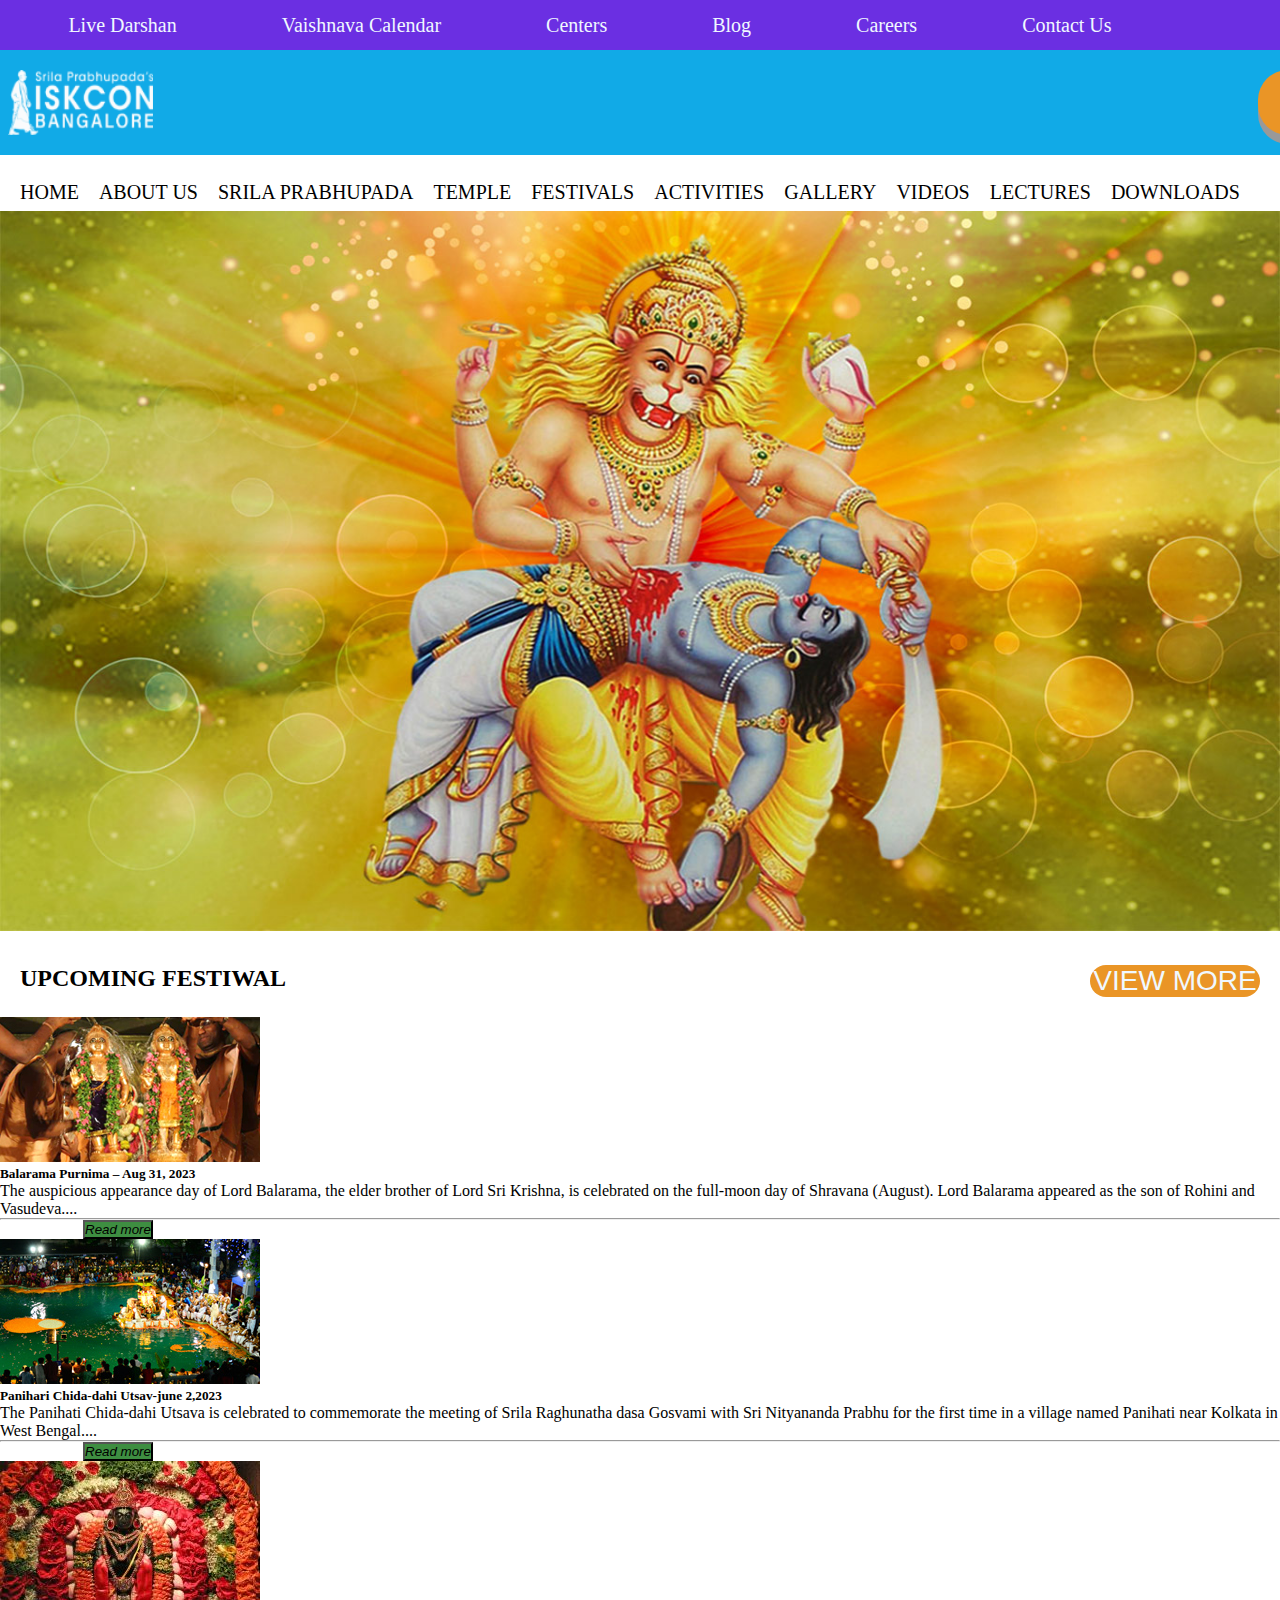
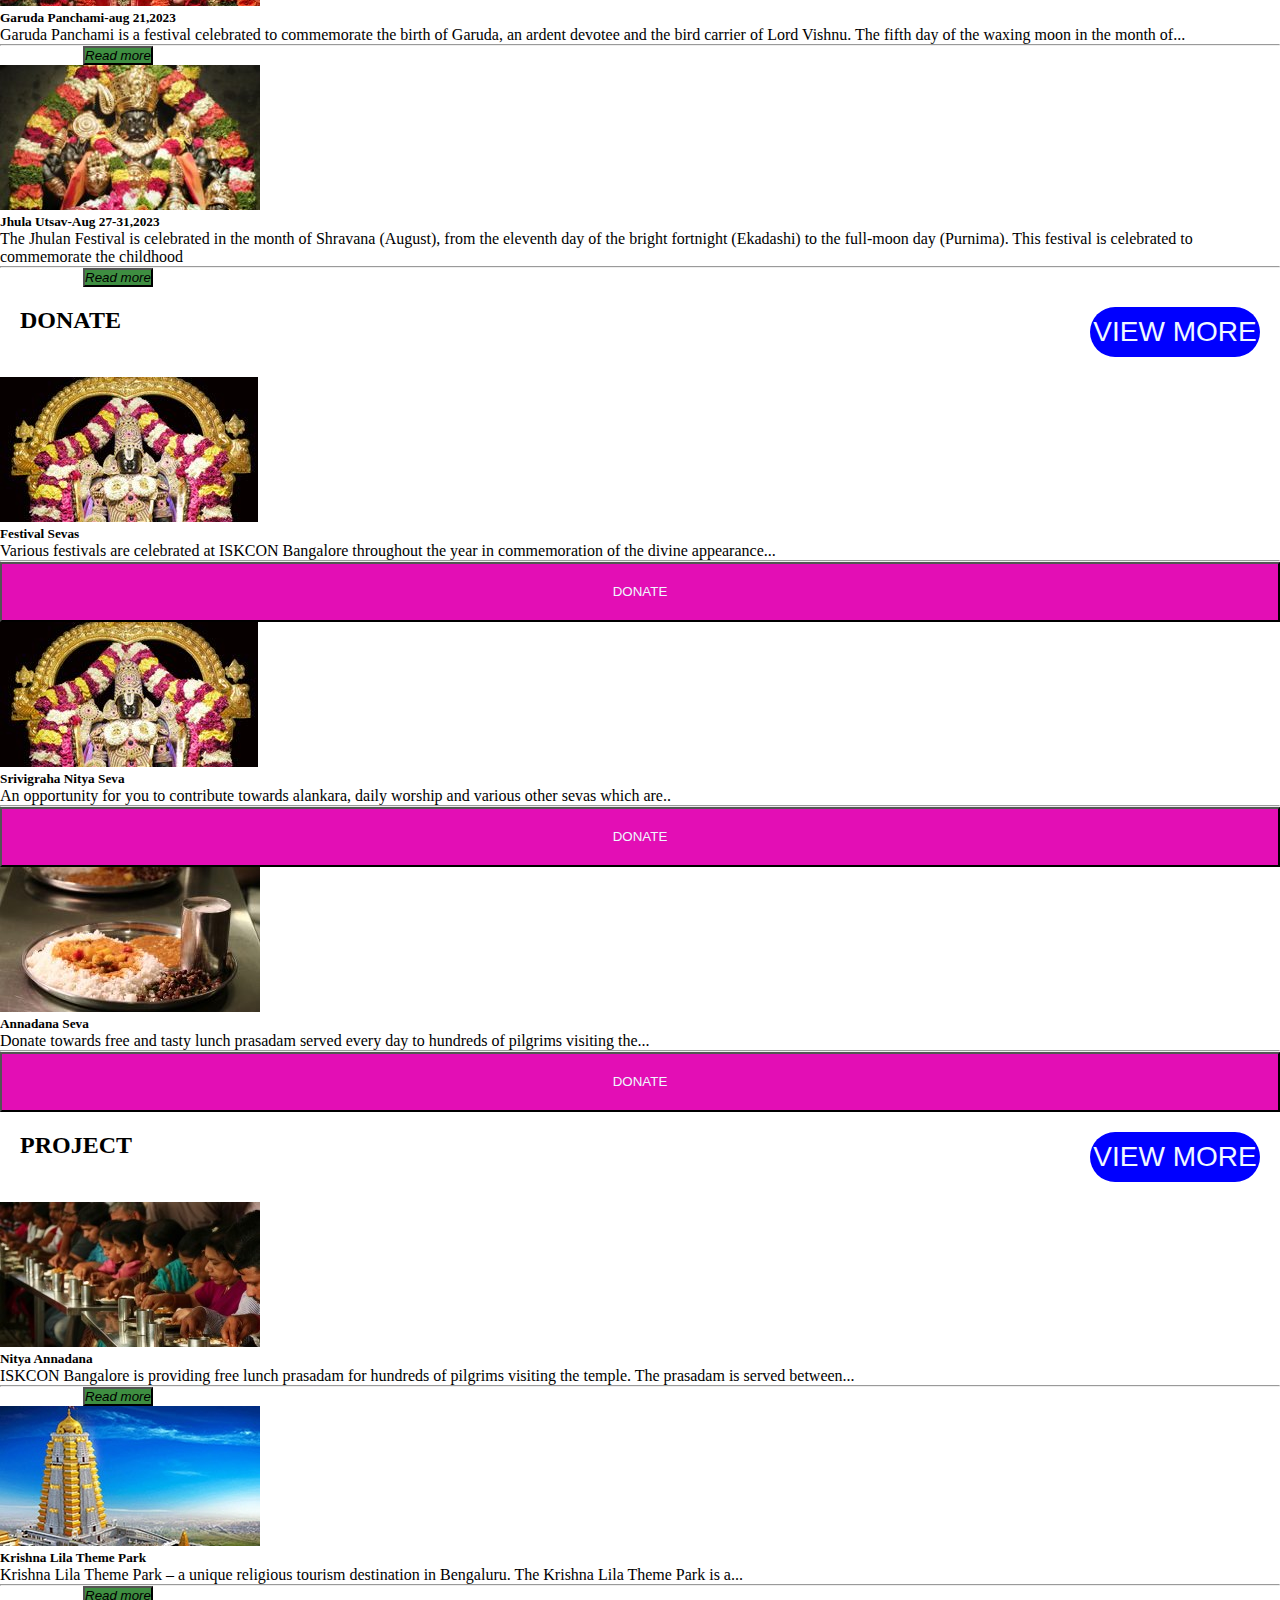
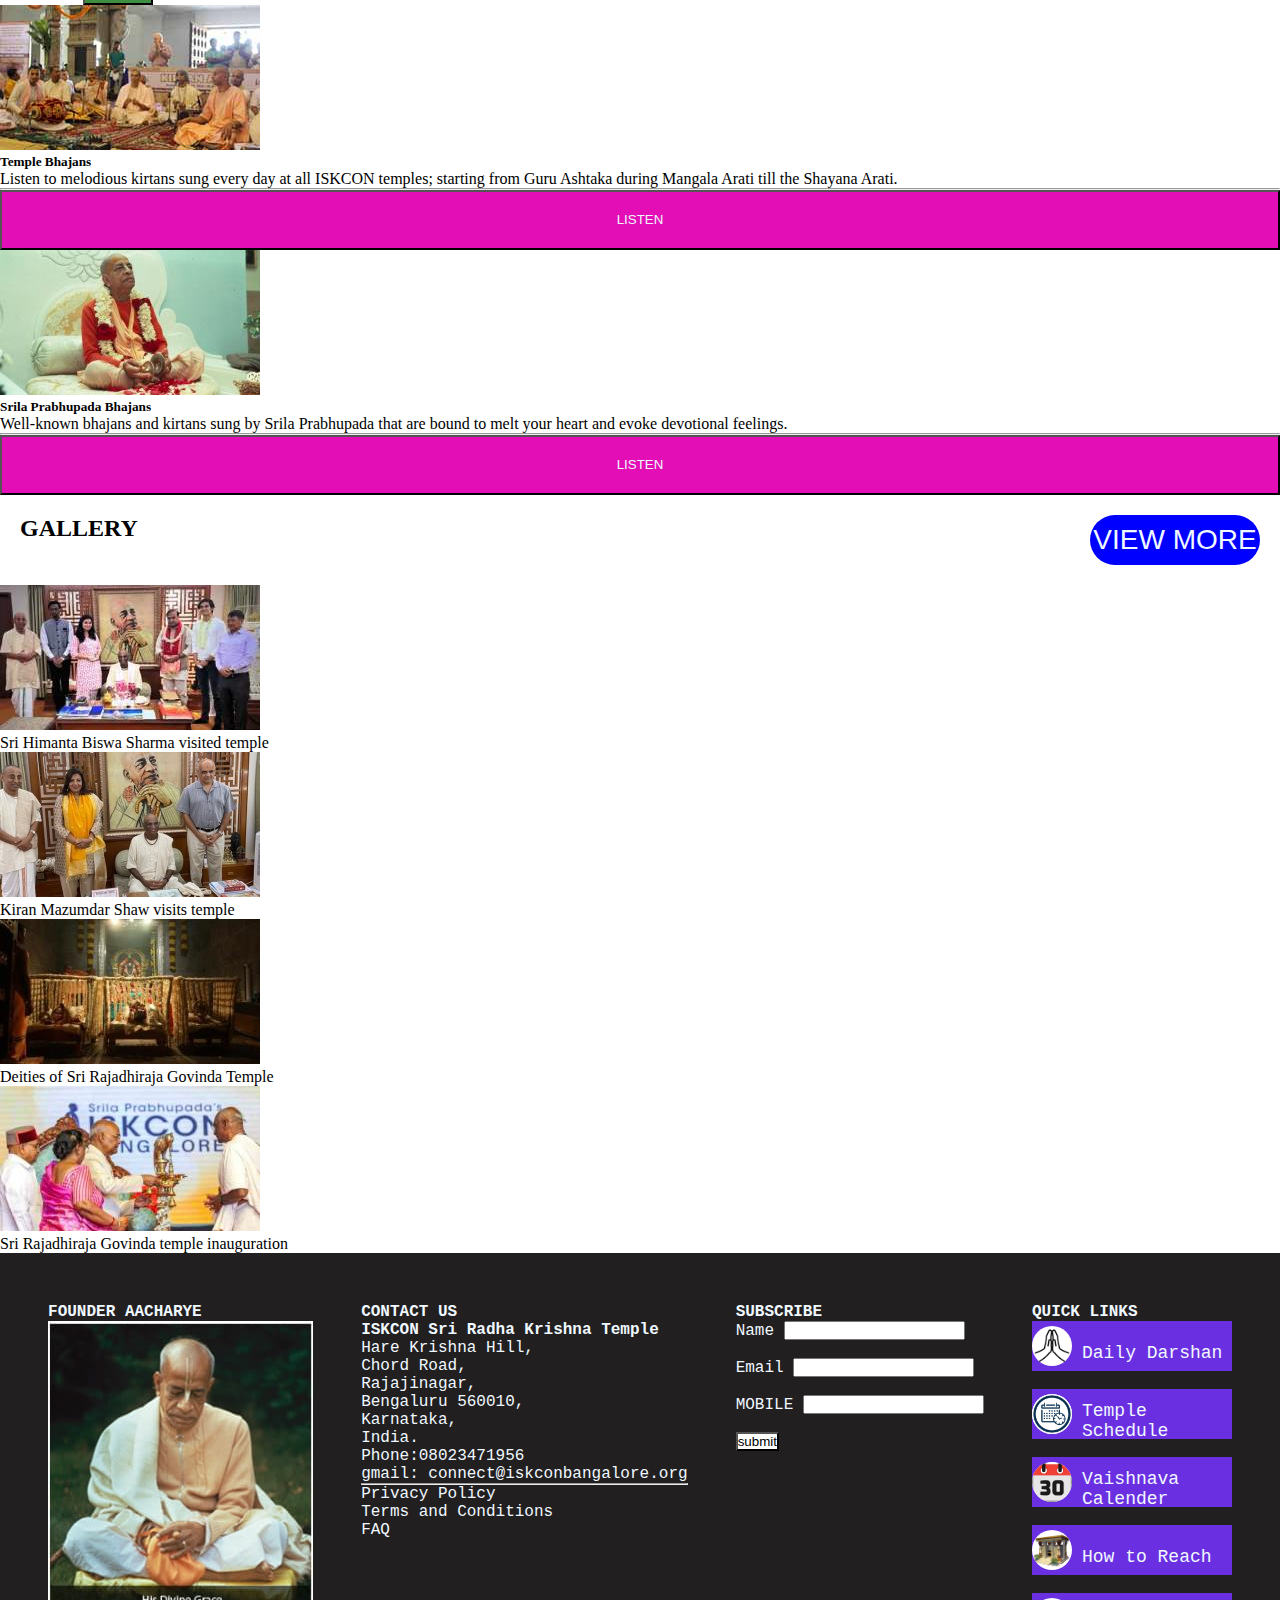
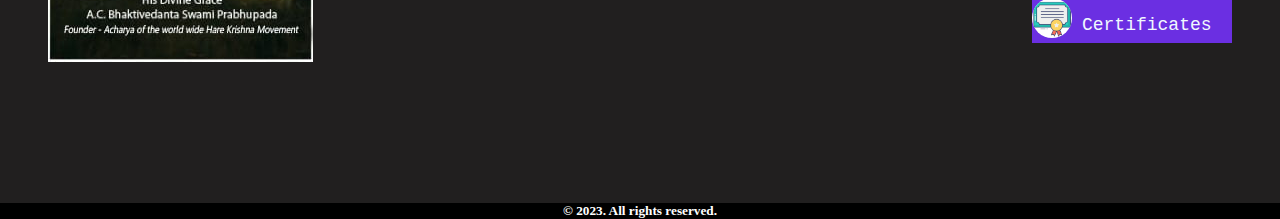
==== index.html @ 7836bb4c "first commit" ====
<!DOCTYPE html>
<html lang="en">

<head>
  <meta charset="UTF-8">
  <meta http-equiv="X-UA-Compatible" content="IE=edge">
  <meta name="viewport" content="width=device-width, initial-scale=1.0">
  <title>ISKCON BANGALORE</title>
  <link href="https://cdn.jsdelivr.net/npm/bootstrap@5.3.0-alpha3/dist/css/bootstrap.min.css" rel="stylesheet"
    integrity="sha384-KK94CHFLLe+nY2dmCWGMq91rCGa5gtU4mk92HdvYe+M/SXH301p5ILy+dN9+nJOZ" crossorigin="anonymous">
  <link rel="stylesheet" href="style.css">
  <link rel="icon" type="image/x-icon" href="images/temple.png">
</head>

<body>

  <div class="container-fluid">
    <span>Live Darshan </span>
    <span>Vaishnava Calendar</span>
    <span>Centers</span>
    <span>Blog</span>
    <span>Careers</span>
    <span>Contact Us</span>
  </div>

  <div class="navigition">
    <img src="images/iskcon-bangalore-logo-n.png" alt="">

    <button type="button" value="button">Donate</button>
  </div>
  <nav>
    <ul>
      <li><a href="#">HOME</a></li>
      </div>
      <li><a href="#">ABOUT US</a></li>
      <li><a href="#">SRILA PRABHUPADA</a></li>
      <li><a href="#">TEMPLE</a></li>
      <li><a href="#">FESTIVALS</a></li>
      <li><a href="#">ACTIVITIES</a></li>
      <li><a href="#">GALLERY</a></li>
      <li><a href="#">VIDEOS</a></li>
      <li><a href="#">LECTURES</a></li>
      <li><a href="#">DOWNLOADS</a></li>
      <li><a href="#">LIFE PATRON</a></li>
    </ul>
  </nav>
  <div class="section">
    <img class="image" src="images/god.jpg" height="" width="" alt="">
  </div>
  <div class="section2">
    <div class="head">
      <h2>UPCOMING FESTIWAL</h2>
      <BUtton class="BUTTON" type="button">VIEW MORE</BUtton>
    </div>
    <div class="row row-cols-1 row-cols-md-4 g-4">
      <div class="col">
        <div class="card">
          <img src="images\Balaram-purnima.jpg" class="card-img-top" alt="...">
          <div class="card-body">
            <h5 class="card-title">Balarama Purnima – Aug 31, 2023</h5>
            <p class="card-text">The auspicious appearance day of Lord Balarama, the elder brother of Lord Sri Krishna,
              is celebrated on the full-moon day of Shravana (August). Lord Balarama appeared as the son of Rohini and
              Vasudeva....<hr><button class="button1">Read more</button></p>
          </div>
        </div>
      </div>
      <div class="col">
        <div class="card">
          <img src="images/Panihati-chida-dahi.jpg" class="card-img-top" alt="...">
          <div class="card-body">
            <h5 class="card-title">Panihari Chida-dahi Utsav-june 2,2023</h5>
            <p class="card-text">
              The Panihati Chida-dahi Utsava is celebrated to commemorate the meeting of Srila Raghunatha dasa Gosvami
              with Sri Nityananda Prabhu for the first time in a village named Panihati near Kolkata in West Bengal....
              <hr>
              <button class="button1">Read more</button>
            </p>
          </div>
        </div>
      </div>
      <div class="col">
        <div class="card">
          <img src="images/f18-garuda-panchami-260x145.jpg" class="card-img-top" alt="...">
          <div class="card-body">
            <h5 class="card-title">Garuda Panchami-aug 21,2023</h5>
            <p class="card-text">Garuda Panchami is a festival celebrated to commemorate the birth of Garuda, an ardent
              devotee and the bird carrier of Lord Vishnu. The fifth day of the waxing moon in the month of... <hr>
              <button class="button1">Read more</button></p>
          </div>
        </div>
      </div>
      <div class="col">
        <div class="card">
          <img src="images/sri-narasimha-jayanti-260x145.jpg" class="card-img-top" alt="...">
          <div class="card-body">
            <h5 class="card-title">Jhula Utsav-Aug 27-31,2023</h5>
            <p class="card-text">The Jhulan Festival is celebrated in the month of Shravana (August), from the eleventh
              day of the bright fortnight (Ekadashi) to the full-moon day (Purnima). This festival is celebrated to
              commemorate the childhood<hr><button class="button1">Read more</button></p>

          </div>
        </div>
      </div>
    </div>

  </div>
  <div class="head">
    <h2>DONATE</h2>
    <img src="images/Horizontal-Line-No-Background.png" alt="">
    <BUtton class="BUTTON" type="button" style="background-color: blue;">VIEW MORE</BUtton>
  </div>
  <div class="row row-cols-1 row-cols-md-4 g-4">
    <div class="col">
      <div class="card">
        <img src="images/seva-258x145 (1).jpg" class="card-img-top" alt="...">
        <div class="card-body">
          <h5 class="card-title">Festival Sevas</h5>
          <p class="card-text">Various festivals are celebrated at ISKCON Bangalore throughout the year in commemoration
            of the divine appearance...<hr><button class="button3">DONATE</button></p>
        </div>
      </div>
    </div>
    <div class="col">
      <div class="card">
        <img src="images/seva-258x145 (1).jpg" class="card-img-top" alt="...">
        <div class="card-body">
          <h5 class="card-title">Srivigraha Nitya Seva</h5>
          <p class="card-text">An opportunity for you to contribute towards alankara, daily worship and various other
            sevas which are..<hr><button class="button3">DONATE</button></p>
        </div>
      </div>
    </div>
    <div class="col">
      <div class="card">
        <img src="images/a07-nitya-annadana-260x145 (1).jpg" class="card-img-top" alt="...">
        <div class="card-body">
          <h5 class="card-title">Annadana Seva</h5>
          <p class="card-text">Donate towards free and tasty lunch prasadam served every day to hundreds of pilgrims
            visiting the...<hr><button class="button3">DONATE</button></p>
        </div>
      </div>
    </div>
    <!-- <div class="col">
      <div class="card">
        <img src="..." class="card-img-top" alt="...">
        <div class="card-body">
          <h5 class="card-title">Card title</h5>
          <p class="card-text">This is a longer card with supporting text below as a natural lead-in to additional content. This content is a little bit longer.</p>
        </div> -->
  </div>
  </div>
  </div>
  <div class="head">
    <h2>PROJECT</h2>
    <img src="images/Horizontal-Line-No-Background.png" alt="">
    <BUtton class="BUTTON" type="button" style="background-color: blue;">VIEW MORE</BUtton>
  </div>
  <div class="row row-cols-1 row-cols-md-4 g-4">
    <div class="col">
      <div class="card">
        <img src="images/nityaannadana1 (1).jpg" class="card-img-top" alt="...">
        <div class="card-body">
          <h5 class="card-title">Nitya Annadana</h5>
          <p class="card-text">ISKCON Bangalore is providing free lunch prasadam for hundreds of pilgrims visiting the
            temple. The prasadam is served between...<hr><button class="button1">Read more</button></p>
        </div>
      </div>
    </div>
    <div class="col">
      <div class="card">
        <img src="images/260x140 (1).jpg" class="card-img-top" alt="...">
        <div class="card-body">
          <h5 class="card-title">Krishna Lila Theme Park</h5>
          <p class="card-text">Krishna Lila Theme Park – a unique religious tourism destination in Bengaluru. The
            Krishna Lila Theme Park is a...<hr><button class="button1">Read more</button></p>
        </div>
      </div>
    </div>
    <div class="col">
      <div class="card">
        <img src="images/iskcon-lectures.jpg" class="card-img-top" alt="...">
        <div class="card-body">
          <h5 class="card-title">Temple Bhajans</h5>
          <p class="card-text">Listen to melodious kirtans sung every day at all ISKCON temples; starting from Guru
            Ashtaka during Mangala Arati till the Shayana Arati.<HR><button class="button3">LISTEN</button></p>
        </div>
      </div>
    </div>
    <div class="col">
      <div class="card">
        <img src="images/bhajans-srila-prabhupada (1).jpg" class="card-img-top" alt="...">
        <div class="card-body">
          <h5 class="card-title">Srila Prabhupada Bhajans</h5>
          <p class="card-text">Well-known bhajans and kirtans sung by Srila Prabhupada that are bound to melt your heart
            and evoke devotional feelings.<HR><button class="button3">LISTEN</button></p>
        </div>
      </div>
    </div>
  </div>
  <div class="head">
    <h2>GALLERY</h2>
    <img src="images/Horizontal-Line-No-Background.png" alt="">
    <BUtton class="BUTTON" type="button" style="background-color: blue;">VIEW MORE</BUtton>
  </div>
  <div class="row row-cols-1 row-cols-md-4 g-4">
    <div class="col">
      <div class="card">
        <img src="images/himanta-biswa-sarma-thumb.jpg" class="card-img-top" alt="...">
        <div class="card-body">
          <h5 class="card-title"></h5>
          <p class="card-text">Sri Himanta Biswa Sharma visited temple</p>
        </div>
      </div>
    </div>
    <div class="col">
      <div class="card">
        <img src="images/kiran-majundar-shaw-thumb.jpg" class="card-img-top" alt="...">
        <div class="card-body">
          <h5 class="card-title"></h5>
          <p class="card-text">Kiran Mazumdar Shaw visits temple</p>
        </div>
      </div>
    </div>
    <div class="col">
      <div class="card">
        <img src="images/other-utsava-deities.jpg" class="card-img-top" alt="...">
        <div class="card-body">
          <h5 class="card-title"></h5>
          <p class="card-text">Deities of Sri Rajadhiraja Govinda Temple</p>
        </div>
      </div>
    </div>
    <div class="col">
      <div class="card">
        <img src="images/sri-ramnath-kovind-iskcon-thumb (1).jpg" class="card-img-top" alt="...">
        <div class="card-body">
          <h5 class="card-title"></h5>
          <p class="card-text">Sri Rajadhiraja Govinda temple inauguration</p>
        </div>
      </div>
    </div>
  </div>
  <div class="container4">
    <div class="main" id="class">
      <h4>FOUNDER AACHARYE</h4>
      <div>
        <img src="images/founder-acharya.jpg" alt="">
      </div>
    </div>
    <div class="main" id="class">
      <H4>CONTACT US</H4>
      <div class="contact">
        <b>ISKCON Sri Radha Krishna Temple </b><br>
        Hare Krishna Hill,<br>
Chord Road,<br> Rajajinagar, <br>
Bengaluru 560010,<br> Karnataka,<br> India.<br>
Phone:08023471956<br>
gmail: connect@iskconbangalore.org<hr>
Privacy Policy<br>
Terms and Conditions<br>
FAQ
      </div>
    </div>
    <div class="main" id="class">
      <H4>SUBSCRIBE</H4>
      <form action="php">
<placeholder>Name</placeholder>
<input type="text"></form><br>
<placeholder>Email</placeholder>
<input type="text"></form><br><br>
<placeholder>MOBILE</placeholder>
<input type="text"></form><br><br>
<button class="btn">submit</button>

      </form>
    </div>
    <div class="main" id="class1">
      <H4>QUICK LINKS</H4>
     <div class="linkicon"><img src="images/pooja.png" alt=""> <p>Daily Darshan</p> </div> <br>
     <div class="linkicon"><img src="images/495-4950438_schedule-clipart-hd-png-download.png" alt=""> <p>Temple Schedule</p> </div><br>
     <div class="linkicon"><img src="images/download.png" alt=""> <p>Vaishnava Calender</p> </div><br>
     <div class="linkicon"><img src="images/Marketplace_Egyptian_Temple-icon.webp" alt=""> <p>How to Reach</p> </div><br>
     <div class="linkicon"><img src="images/certificate.png" alt=""> <p>Certificates</p> </div>         
    </div>
    
  </div>
  <footer><h5>© 2023. All rights reserved.</h5></footer>

  <script src="https://cdn.jsdelivr.net/npm/bootstrap@5.3.0-alpha3/dist/js/bootstrap.bundle.min.js"
    integrity="sha384-ENjdO4Dr2bkBIFxQpeoTz1HIcje39Wm4jDKdf19U8gI4ddQ3GYNS7NTKfAdVQSZe"
    crossorigin="anonymous"></script>
</body>

</html>
---- style.css ----
* {
  margin: 0;
  padding: 0;
}

.container-fluid {
  display: block;
  text-align: center;
  background: #6b2fe2;
  height: 50px;
  color: aliceblue;
  font-size: 20px;
  flex-wrap: wrap;
  /* position: fixed; */
}

span {
  margin-right: 100px;
  line-height: 50px;
}

.navigition {
  left: 0;
  width: 100%;
  padding: 20px 10%;
  display: flex;
  justify-content: space-between;
  background-color: rgb(17, 170, 231);
  /* position: fixed; */
}

.navigition img {
  height: 65px;
  width: 145px;
  margin-left: -120px;
  margin-top: 0px;
}

.navigition button {
  background-color: rgb(234, 149, 38);
  color: aliceblue;
  width: 150px;
  margin-left: 20px;
  padding: 10px;
  font-size: 25px;
  font: bold;
  border-radius: 30px;
  border: none;
  box-shadow: 0 9px #999;

}

.navigition button:hover {
  background-color: #3e8e41
}

nav ul {
  list-style: none;
  margin: 10;
  padding: 0;
  display: flex;
  height: 56px;
  background-color: white;
  flex-wrap: wrap;
  /* position: fixed; */
}

nav li {
  margin-left: 20px;
  margin-top: 26px;
}

nav a {
  color: black;
  text-decoration: none;
  font-size: 20px;

}

nav a:hover {
  background-color: #e30eb5
}

.carousel {
  width: 100%;
  overflow: hidden;
}

.section2 {
  margin-top: 30px;

}

.head {
  justify-content: space-between;
  display: flex;
  margin: 20px;
  /* vertical-align: baseline; */
  /* flex-wrap: wrap; */

}

.BUTTON {
  background-color: rgb(234, 149, 38);
  color: aliceblue;
  width: 170px;
  margin-left: 20px;
  padding: 0px;
  font-size: 28px;
  font: bold;
  border-radius: 30px;
  border: none;
  /* box-shadow: 0 9px #999; */

}

.button1 {
  color: black;
  font-style: italic;
  text-align: center;
  margin-left: 83px;
  background-color: #3e8e41;

}

.image {
  width: 100%;
  height: auto;
}

.head img {
  height: 50px;
  width: 75%;

}

.container4 {
  height: 550px;
  width: 100%;
  border: #3e8e41;
  background-color: rgb(33, 31, 31);
  color: aliceblue;
  display: flex;
  justify-content: space-evenly;
  /* margin-top: 20px; */
  flex-wrap: wrap;
}

.main {
  margin-top: 50px;
  font-family: 'Courier New', Courier, monospace;
}

.contect {
  font-family: 'Courier New', Courier, monospace;
}

.btn:hover {
  background-color: #e30eb5;
}

.btn {
  background-color: white;
}

footer {
  background-color: black;
  color: white;
  text-align: center;
}

#class1 img {
  background-color: white;
  border-radius: 50%;
  height: 40px;
  width: 40px;

}

.linkicon {
  background-color: #6b2fe2;
  height: 50px;
  width: 200px;
  display: flex;
  align-items: center;
}

.linkicon p{
  /* display: contents; */
  margin-left: 10px;
  margin-top: 15px;
  font-size: large;
}
.button3{width: 100%;
  height: 60px;
background-color: #e30eb5;
cursor: alias;
color: aliceblue;}
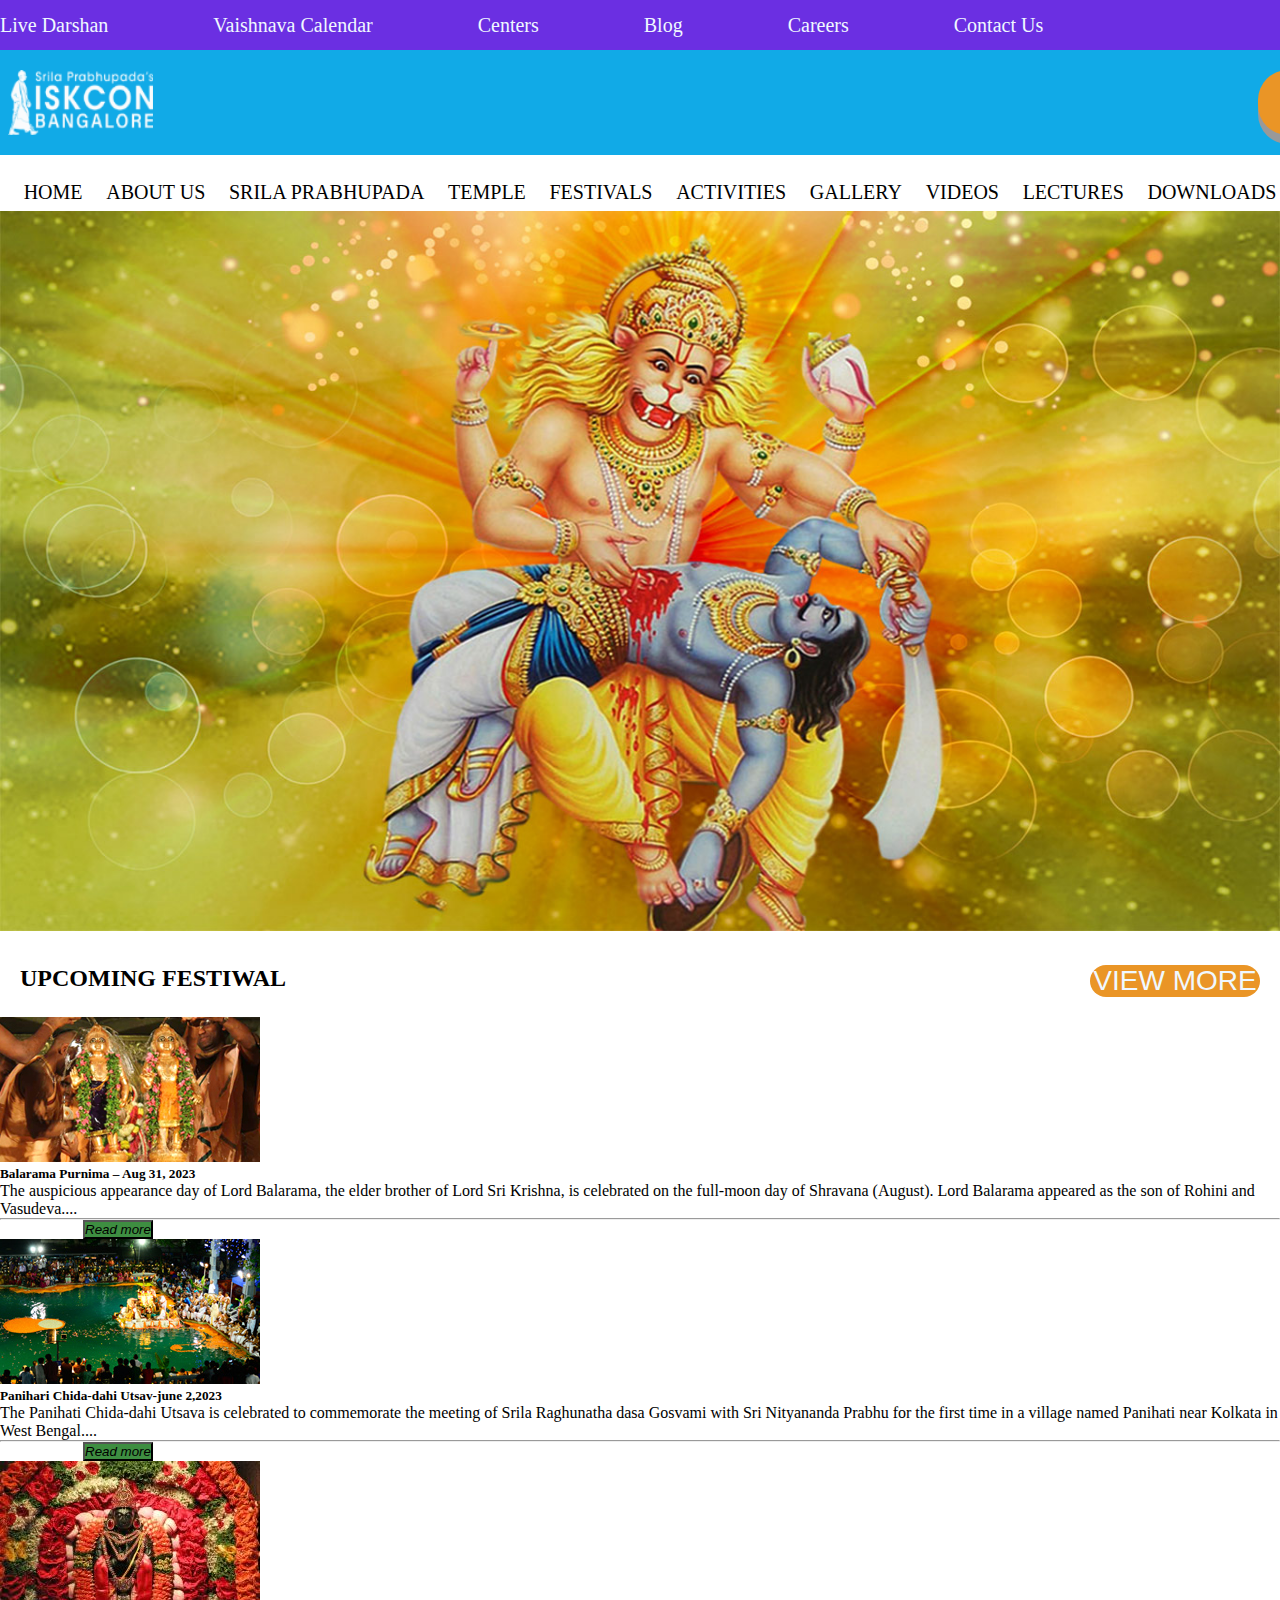
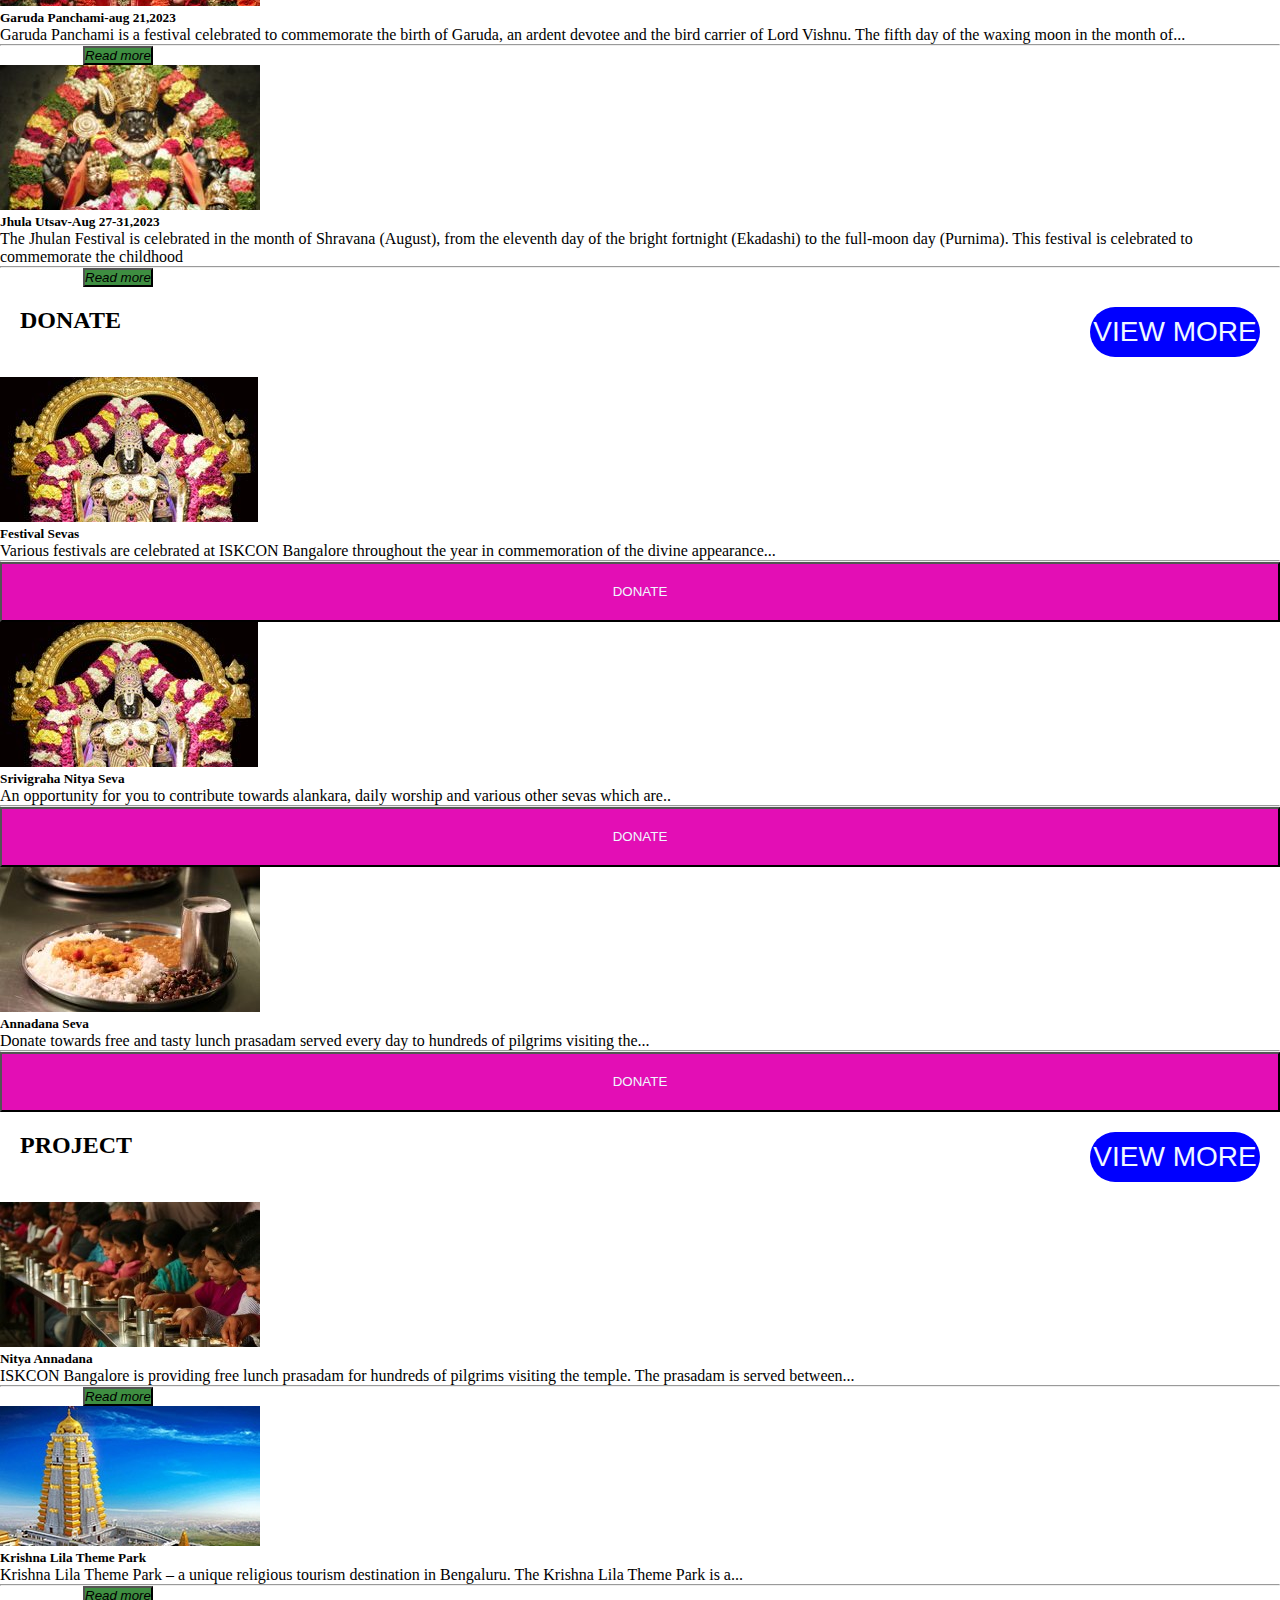
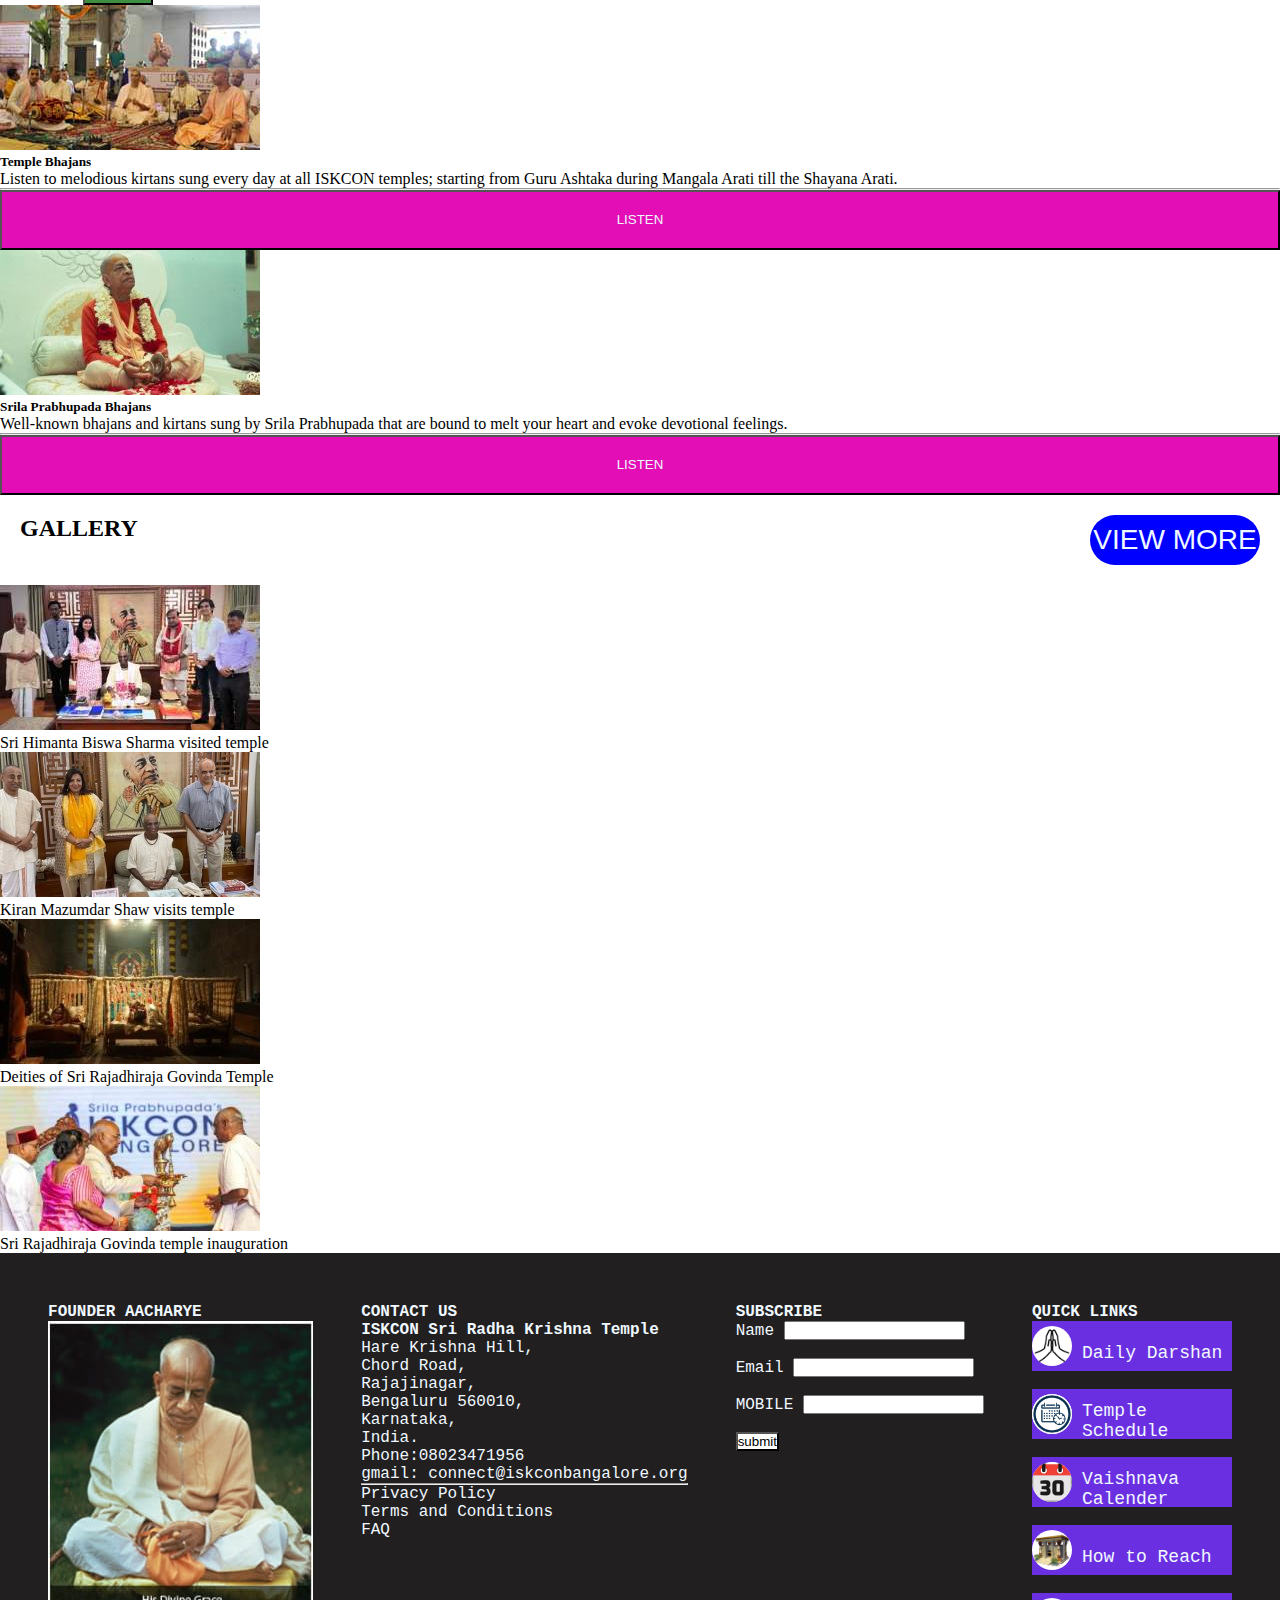
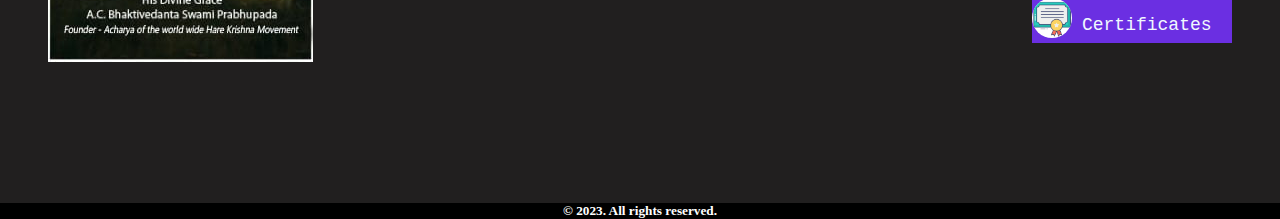
==== commit d6918d42: "second commit" ====
--- a/index.html
+++ b/index.html
@@ -13,7 +13,7 @@
 </head>
 
 <body>
-
+  
   <div class="container-fluid">
     <span>Live Darshan </span>
     <span>Vaishnava Calendar</span>
@@ -31,8 +31,7 @@
   <nav>
     <ul>
       <li><a href="#">HOME</a></li>
-      </div>
-      <li><a href="#">ABOUT US</a></li>
+      <li><a href="about.html">ABOUT US</a></li>
       <li><a href="#">SRILA PRABHUPADA</a></li>
       <li><a href="#">TEMPLE</a></li>
       <li><a href="#">FESTIVALS</a></li>
--- a/style.css
+++ b/style.css
@@ -5,12 +5,13 @@
 
 .container-fluid {
   display: block;
-  text-align: center;
+  /* text-align: center; */
   background: #6b2fe2;
   height: 50px;
   color: aliceblue;
   font-size: 20px;
   flex-wrap: wrap;
+  /* justify-content: last baseline; */
   /* position: fixed; */
 }
 
@@ -62,6 +63,7 @@
   height: 56px;
   background-color: white;
   flex-wrap: wrap;
+  justify-content: space-evenly;
   /* position: fixed; */
 }
 
@@ -123,7 +125,7 @@
 
 }
 
-.image {
+.image{
   width: 100%;
   height: auto;
 }
@@ -195,4 +197,18 @@
   height: 60px;
 background-color: #e30eb5;
 cursor: alias;
-color: aliceblue;}+color: aliceblue;}
+
+html {
+  overflow:   scroll;
+}
+
+::-webkit-scrollbar {
+    width: 0px;
+    background: transparent; 
+    /* make scrollbar transparent */
+}
+.container{ height: 20px;
+width: 100%;}
+ .right{ background-color: #6b2fe2;}
+ .left{background-color: #e30eb5;}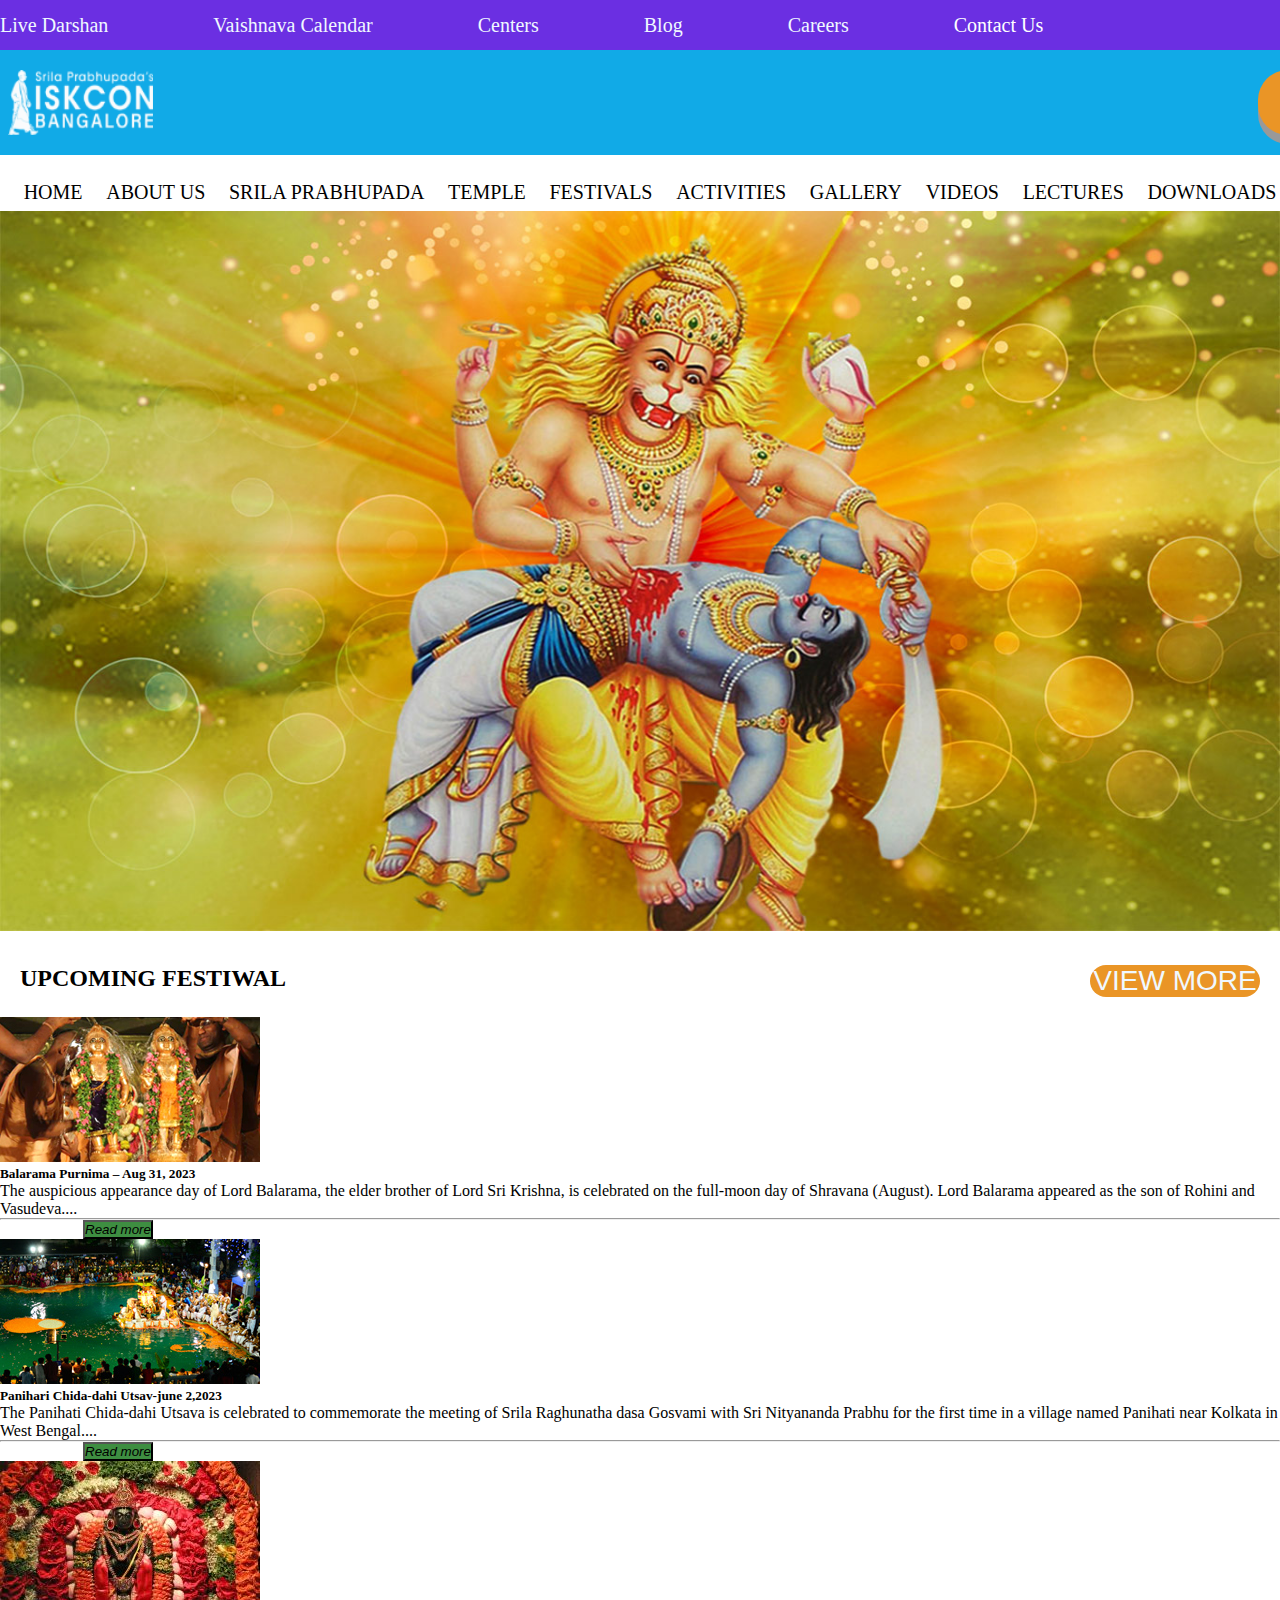
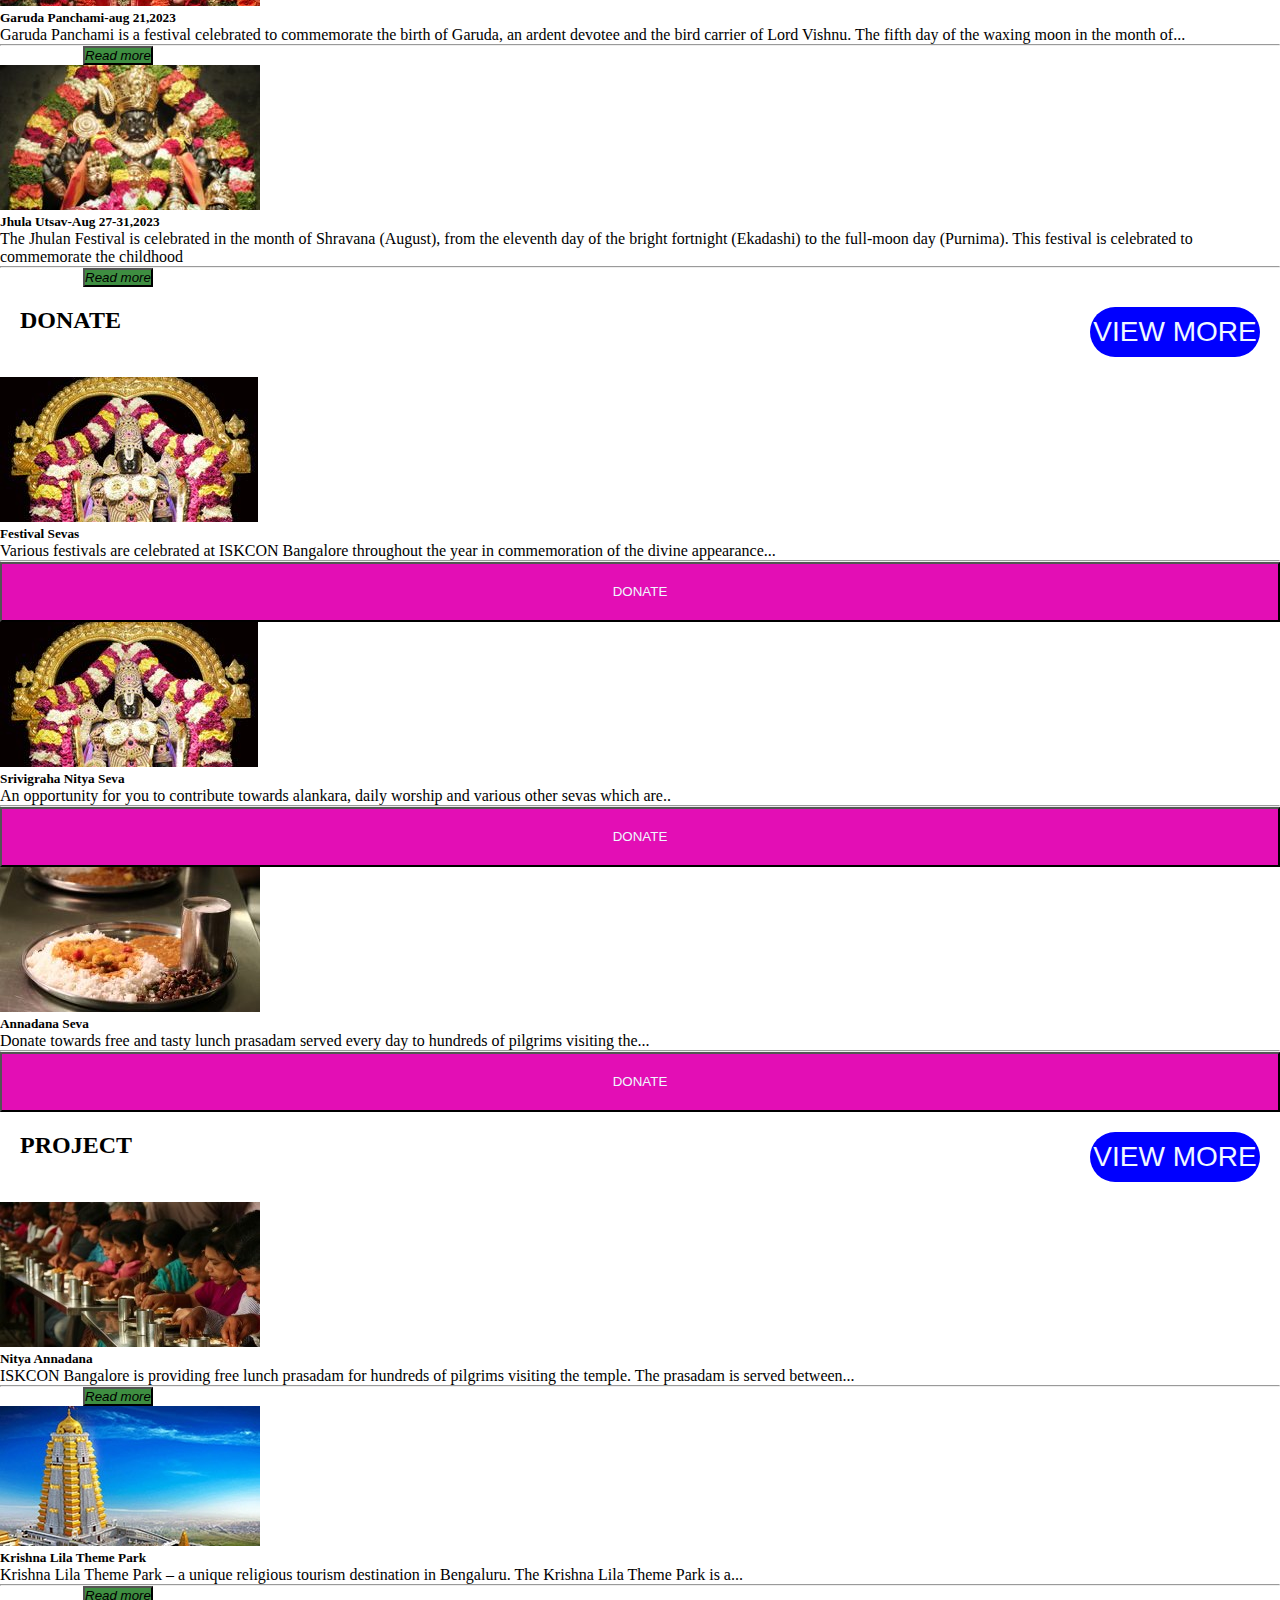
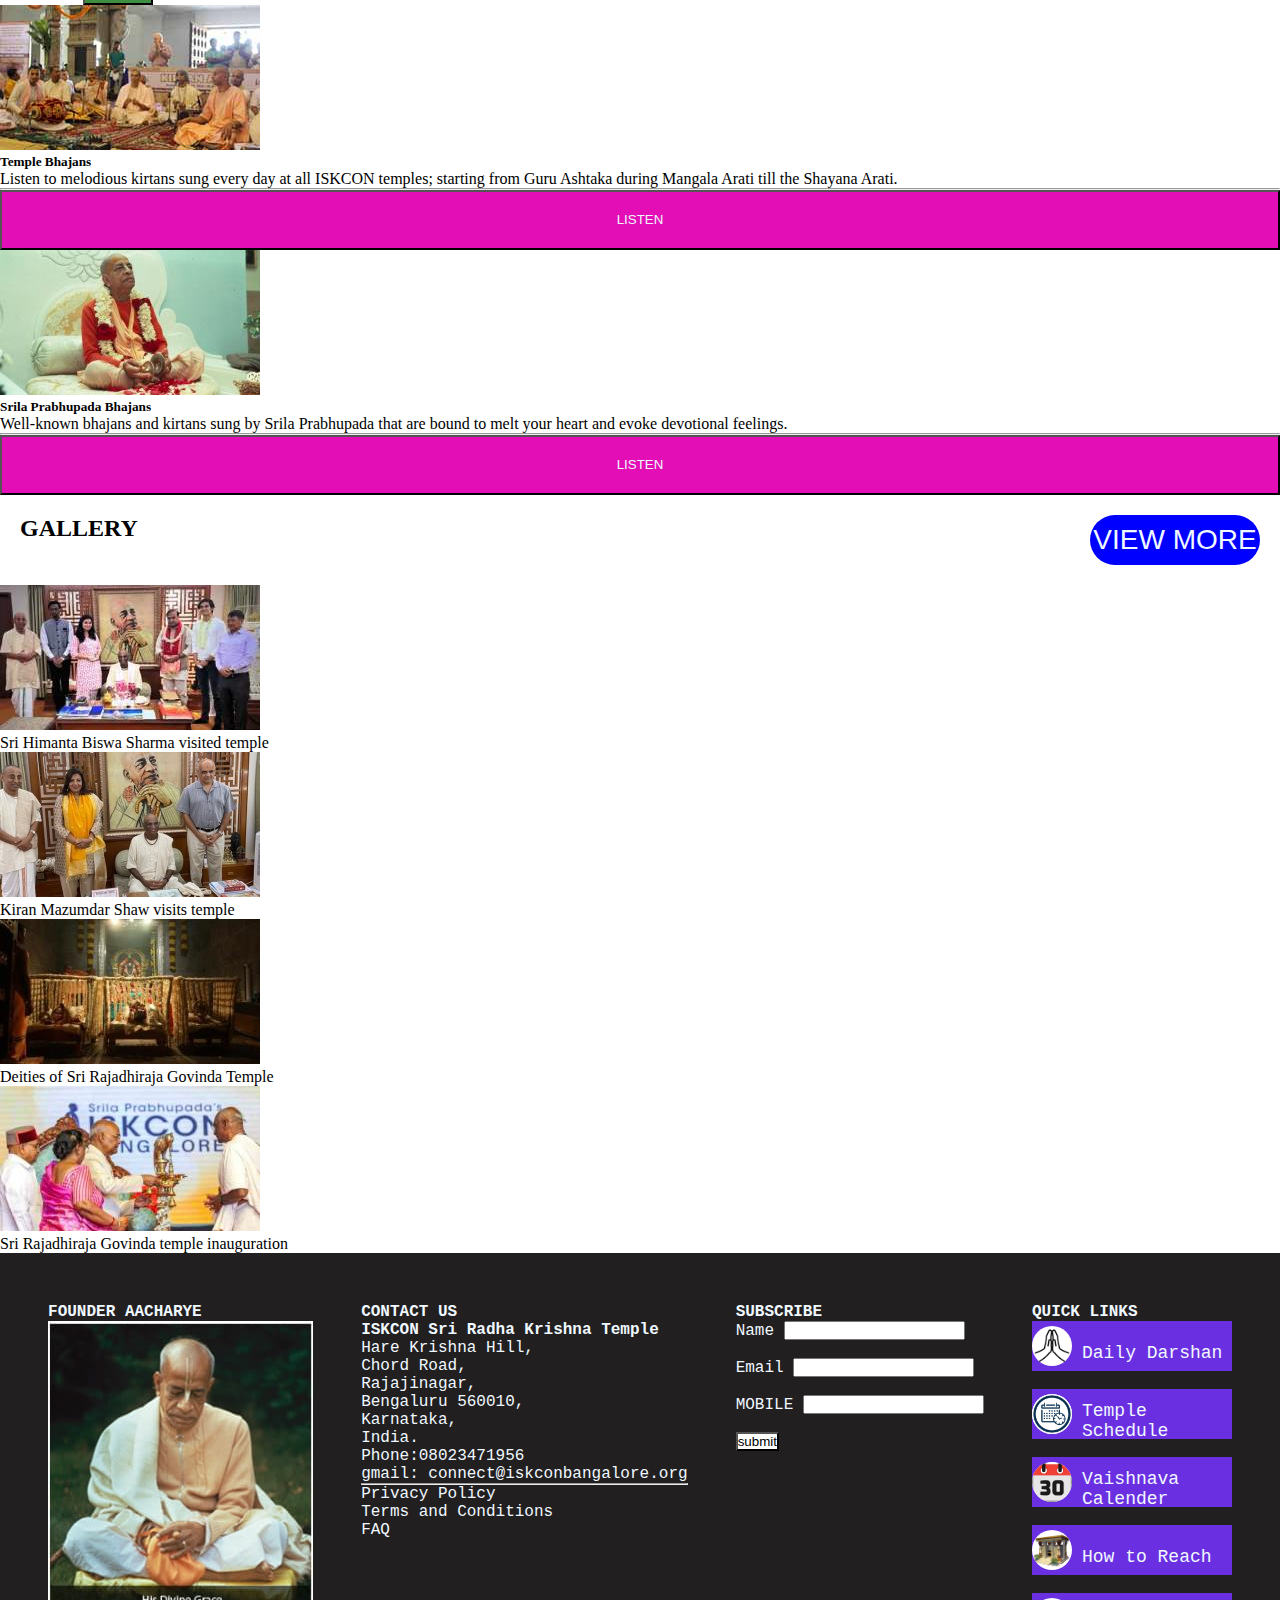
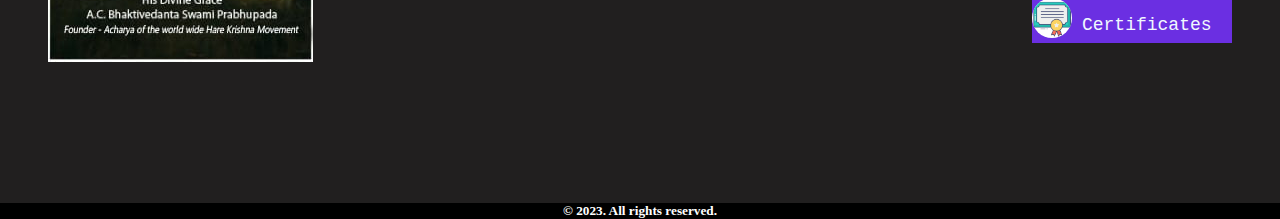
==== commit f249dfc2: "first commit" ====
--- a/index.html
+++ b/index.html
@@ -8,19 +8,19 @@
   <title>ISKCON BANGALORE</title>
   <link href="https://cdn.jsdelivr.net/npm/bootstrap@5.3.0-alpha3/dist/css/bootstrap.min.css" rel="stylesheet"
     integrity="sha384-KK94CHFLLe+nY2dmCWGMq91rCGa5gtU4mk92HdvYe+M/SXH301p5ILy+dN9+nJOZ" crossorigin="anonymous">
-  <link rel="stylesheet" href="style.css">
+  <link rel="stylesheet" href="my css/style.css">
   <link rel="icon" type="image/x-icon" href="images/temple.png">
 </head>
 
 <body>
-  
+
   <div class="container-fluid">
     <span>Live Darshan </span>
     <span>Vaishnava Calendar</span>
     <span>Centers</span>
     <span>Blog</span>
     <span>Careers</span>
-    <span>Contact Us</span>
+    <span ><a href="contact.html" style="text-decoration: none; color: white;">Contact Us</a></span>
   </div>
 
   <div class="navigition">
@@ -59,7 +59,9 @@
             <h5 class="card-title">Balarama Purnima – Aug 31, 2023</h5>
             <p class="card-text">The auspicious appearance day of Lord Balarama, the elder brother of Lord Sri Krishna,
               is celebrated on the full-moon day of Shravana (August). Lord Balarama appeared as the son of Rohini and
-              Vasudeva....<hr><button class="button1">Read more</button></p>
+              Vasudeva....
+              <hr><button class="button1">Read more</button>
+            </p>
           </div>
         </div>
       </div>
@@ -83,8 +85,10 @@
           <div class="card-body">
             <h5 class="card-title">Garuda Panchami-aug 21,2023</h5>
             <p class="card-text">Garuda Panchami is a festival celebrated to commemorate the birth of Garuda, an ardent
-              devotee and the bird carrier of Lord Vishnu. The fifth day of the waxing moon in the month of... <hr>
-              <button class="button1">Read more</button></p>
+              devotee and the bird carrier of Lord Vishnu. The fifth day of the waxing moon in the month of...
+              <hr>
+              <button class="button1">Read more</button>
+            </p>
           </div>
         </div>
       </div>
@@ -95,7 +99,9 @@
             <h5 class="card-title">Jhula Utsav-Aug 27-31,2023</h5>
             <p class="card-text">The Jhulan Festival is celebrated in the month of Shravana (August), from the eleventh
               day of the bright fortnight (Ekadashi) to the full-moon day (Purnima). This festival is celebrated to
-              commemorate the childhood<hr><button class="button1">Read more</button></p>
+              commemorate the childhood
+              <hr><button class="button1">Read more</button>
+            </p>
 
           </div>
         </div>
@@ -115,7 +121,9 @@
         <div class="card-body">
           <h5 class="card-title">Festival Sevas</h5>
           <p class="card-text">Various festivals are celebrated at ISKCON Bangalore throughout the year in commemoration
-            of the divine appearance...<hr><button class="button3">DONATE</button></p>
+            of the divine appearance...
+            <hr><button class="button3">DONATE</button>
+          </p>
         </div>
       </div>
     </div>
@@ -125,7 +133,9 @@
         <div class="card-body">
           <h5 class="card-title">Srivigraha Nitya Seva</h5>
           <p class="card-text">An opportunity for you to contribute towards alankara, daily worship and various other
-            sevas which are..<hr><button class="button3">DONATE</button></p>
+            sevas which are..
+            <hr><button class="button3">DONATE</button>
+          </p>
         </div>
       </div>
     </div>
@@ -135,7 +145,9 @@
         <div class="card-body">
           <h5 class="card-title">Annadana Seva</h5>
           <p class="card-text">Donate towards free and tasty lunch prasadam served every day to hundreds of pilgrims
-            visiting the...<hr><button class="button3">DONATE</button></p>
+            visiting the...
+            <hr><button class="button3">DONATE</button>
+          </p>
         </div>
       </div>
     </div>
@@ -161,7 +173,9 @@
         <div class="card-body">
           <h5 class="card-title">Nitya Annadana</h5>
           <p class="card-text">ISKCON Bangalore is providing free lunch prasadam for hundreds of pilgrims visiting the
-            temple. The prasadam is served between...<hr><button class="button1">Read more</button></p>
+            temple. The prasadam is served between...
+            <hr><button class="button1">Read more</button>
+          </p>
         </div>
       </div>
     </div>
@@ -171,7 +185,9 @@
         <div class="card-body">
           <h5 class="card-title">Krishna Lila Theme Park</h5>
           <p class="card-text">Krishna Lila Theme Park – a unique religious tourism destination in Bengaluru. The
-            Krishna Lila Theme Park is a...<hr><button class="button1">Read more</button></p>
+            Krishna Lila Theme Park is a...
+            <hr><button class="button1">Read more</button>
+          </p>
         </div>
       </div>
     </div>
@@ -181,7 +197,9 @@
         <div class="card-body">
           <h5 class="card-title">Temple Bhajans</h5>
           <p class="card-text">Listen to melodious kirtans sung every day at all ISKCON temples; starting from Guru
-            Ashtaka during Mangala Arati till the Shayana Arati.<HR><button class="button3">LISTEN</button></p>
+            Ashtaka during Mangala Arati till the Shayana Arati.
+            <HR><button class="button3">LISTEN</button>
+          </p>
         </div>
       </div>
     </div>
@@ -191,7 +209,9 @@
         <div class="card-body">
           <h5 class="card-title">Srila Prabhupada Bhajans</h5>
           <p class="card-text">Well-known bhajans and kirtans sung by Srila Prabhupada that are bound to melt your heart
-            and evoke devotional feelings.<HR><button class="button3">LISTEN</button></p>
+            and evoke devotional feelings.
+            <HR><button class="button3">LISTEN</button>
+          </p>
         </div>
       </div>
     </div>
@@ -251,39 +271,53 @@
       <div class="contact">
         <b>ISKCON Sri Radha Krishna Temple </b><br>
         Hare Krishna Hill,<br>
-Chord Road,<br> Rajajinagar, <br>
-Bengaluru 560010,<br> Karnataka,<br> India.<br>
-Phone:08023471956<br>
-gmail: connect@iskconbangalore.org<hr>
-Privacy Policy<br>
-Terms and Conditions<br>
-FAQ
+        Chord Road,<br> Rajajinagar, <br>
+        Bengaluru 560010,<br> Karnataka,<br> India.<br>
+        Phone:08023471956<br>
+        gmail: connect@iskconbangalore.org
+        <hr>
+        Privacy Policy<br>
+        Terms and Conditions<br>
+        FAQ
       </div>
     </div>
     <div class="main" id="class">
       <H4>SUBSCRIBE</H4>
       <form action="php">
-<placeholder>Name</placeholder>
-<input type="text"></form><br>
-<placeholder>Email</placeholder>
-<input type="text"></form><br><br>
-<placeholder>MOBILE</placeholder>
-<input type="text"></form><br><br>
-<button class="btn">submit</button>
+        <placeholder>Name</placeholder>
+        <input type="text">
+      </form><br>
+      <placeholder>Email</placeholder>
+      <input type="text"></form><br><br>
+      <placeholder>MOBILE</placeholder>
+      <input type="text"></form><br><br>
+      <button class="btn">submit</button>
 
       </form>
     </div>
     <div class="main" id="class1">
       <H4>QUICK LINKS</H4>
-     <div class="linkicon"><img src="images/pooja.png" alt=""> <p>Daily Darshan</p> </div> <br>
-     <div class="linkicon"><img src="images/495-4950438_schedule-clipart-hd-png-download.png" alt=""> <p>Temple Schedule</p> </div><br>
-     <div class="linkicon"><img src="images/download.png" alt=""> <p>Vaishnava Calender</p> </div><br>
-     <div class="linkicon"><img src="images/Marketplace_Egyptian_Temple-icon.webp" alt=""> <p>How to Reach</p> </div><br>
-     <div class="linkicon"><img src="images/certificate.png" alt=""> <p>Certificates</p> </div>         
-    </div>
-    
-  </div>
-  <footer><h5>© 2023. All rights reserved.</h5></footer>
+      <div class="linkicon"><img src="images/pooja.png" alt="">
+        <p>Daily Darshan</p>
+      </div> <br>
+      <div class="linkicon"><img src="images/495-4950438_schedule-clipart-hd-png-download.png" alt="">
+        <p>Temple Schedule</p>
+      </div><br>
+      <div class="linkicon"><img src="images/download.png" alt="">
+        <p>Vaishnava Calender</p>
+      </div><br>
+      <div class="linkicon"><img src="images/Marketplace_Egyptian_Temple-icon.webp" alt="">
+        <p>How to Reach</p>
+      </div><br>
+      <div class="linkicon"><img src="images/certificate.png" alt="">
+        <p>Certificates</p>
+      </div>
+    </div>
+
+  </div>
+  <footer>
+    <h5>© 2023. All rights reserved.</h5>
+  </footer>
 
   <script src="https://cdn.jsdelivr.net/npm/bootstrap@5.3.0-alpha3/dist/js/bootstrap.bundle.min.js"
     integrity="sha384-ENjdO4Dr2bkBIFxQpeoTz1HIcje39Wm4jDKdf19U8gI4ddQ3GYNS7NTKfAdVQSZe"
--- a/my css/style.css
+++ b/my css/style.css
@@ -0,0 +1,212 @@
+* {
+  margin: 0;
+  padding: 0;
+}
+
+.container-fluid {
+  display: block;
+  /* text-align: center; */
+  background: #6b2fe2;
+  height: 50px;
+  color: aliceblue;
+  font-size: 20px;
+  flex-wrap: wrap;
+  /* justify-content: last baseline; */
+  /* position: fixed; */
+}
+
+span {
+  margin-right: 100px;
+  line-height: 50px;
+}
+
+.navigition {
+  left: 0;
+  width: 100%;
+  padding: 20px 10%;
+  display: flex;
+  justify-content: space-between;
+  background-color: rgb(17, 170, 231);
+  /* position: fixed; */
+}
+
+.navigition img {
+  height: 65px;
+  width: 145px;
+  margin-left: -120px;
+  margin-top: 0px;
+}
+
+.navigition button {
+  background-color: rgb(234, 149, 38);
+  color: aliceblue;
+  width: 150px;
+  margin-left: 20px;
+  padding: 10px;
+  font-size: 25px;
+  font: bold;
+  border-radius: 30px;
+  border: none;
+  box-shadow: 0 9px #999;
+
+}
+
+.navigition button:hover {
+  background-color: #3e8e41
+}
+
+nav ul {
+  list-style: none;
+  margin: 10;
+  padding: 0;
+  display: flex;
+  height: 56px;
+  background-color: white;
+  flex-wrap: wrap;
+  justify-content: space-evenly;
+  /* position: fixed; */
+}
+
+nav li {
+  margin-left: 20px;
+  margin-top: 26px;
+}
+
+nav a {
+  color: black;
+  text-decoration: none;
+  font-size: 20px;
+
+}
+
+nav a:hover {
+  background-color: #e30eb5
+}
+
+.carousel {
+  width: 100%;
+  overflow: hidden;
+}
+
+.section2 {
+  margin-top: 30px;
+
+}
+
+.head {
+  justify-content: space-between;
+  display: flex;
+  margin: 20px;
+  /* vertical-align: baseline; */
+  /* flex-wrap: wrap; */
+
+}
+
+.BUTTON {
+  background-color: rgb(234, 149, 38);
+  color: aliceblue;
+  width: 170px;
+  margin-left: 20px;
+  padding: 0px;
+  font-size: 28px;
+  font: bold;
+  border-radius: 30px;
+  border: none;
+  /* box-shadow: 0 9px #999; */
+
+}
+
+.button1 {
+  color: black;
+  font-style: italic;
+  text-align: center;
+  margin-left: 83px;
+  background-color: #3e8e41;
+
+}
+
+.image{
+  width: 100%;
+  height: auto;
+}
+
+.head img {
+  height: 50px;
+  width: 75%;
+
+}
+
+.container4 {
+  height: 550px;
+  width: 100%;
+  border: #3e8e41;
+  background-color: rgb(33, 31, 31);
+  color: aliceblue;
+  display: flex;
+  justify-content: space-evenly;
+  /* margin-top: 20px; */
+  flex-wrap: wrap;
+}
+
+.main {
+  margin-top: 50px;
+  font-family: 'Courier New', Courier, monospace;
+  /* display: flex; */
+  
+}
+
+.contect {
+  font-family: 'Courier New', Courier, monospace;
+}
+
+.btn:hover {
+  background-color: #e30eb5;
+}
+
+.btn {
+  background-color: white;
+}
+
+footer {
+  background-color: black;
+  color: white;
+  text-align: center;
+}
+
+#class1 img {
+  background-color: white;
+  border-radius: 50%;
+  height: 40px;
+  width: 40px;
+
+}
+
+.linkicon {
+  background-color: #6b2fe2;
+  height: 50px;
+  width: 200px;
+  display: flex;
+  align-items: center;
+}
+
+.linkicon p{
+  /* display: contents; */
+  margin-left: 10px;
+  margin-top: 15px;
+  font-size: large;
+}
+.button3{width: 100%;
+  height: 60px;
+background-color: #e30eb5;
+cursor: alias;
+color: aliceblue;}
+
+html {
+  overflow:   scroll;
+}
+
+::-webkit-scrollbar {
+    width: 0px;
+    background: transparent; 
+    /* make scrollbar transparent */
+}
